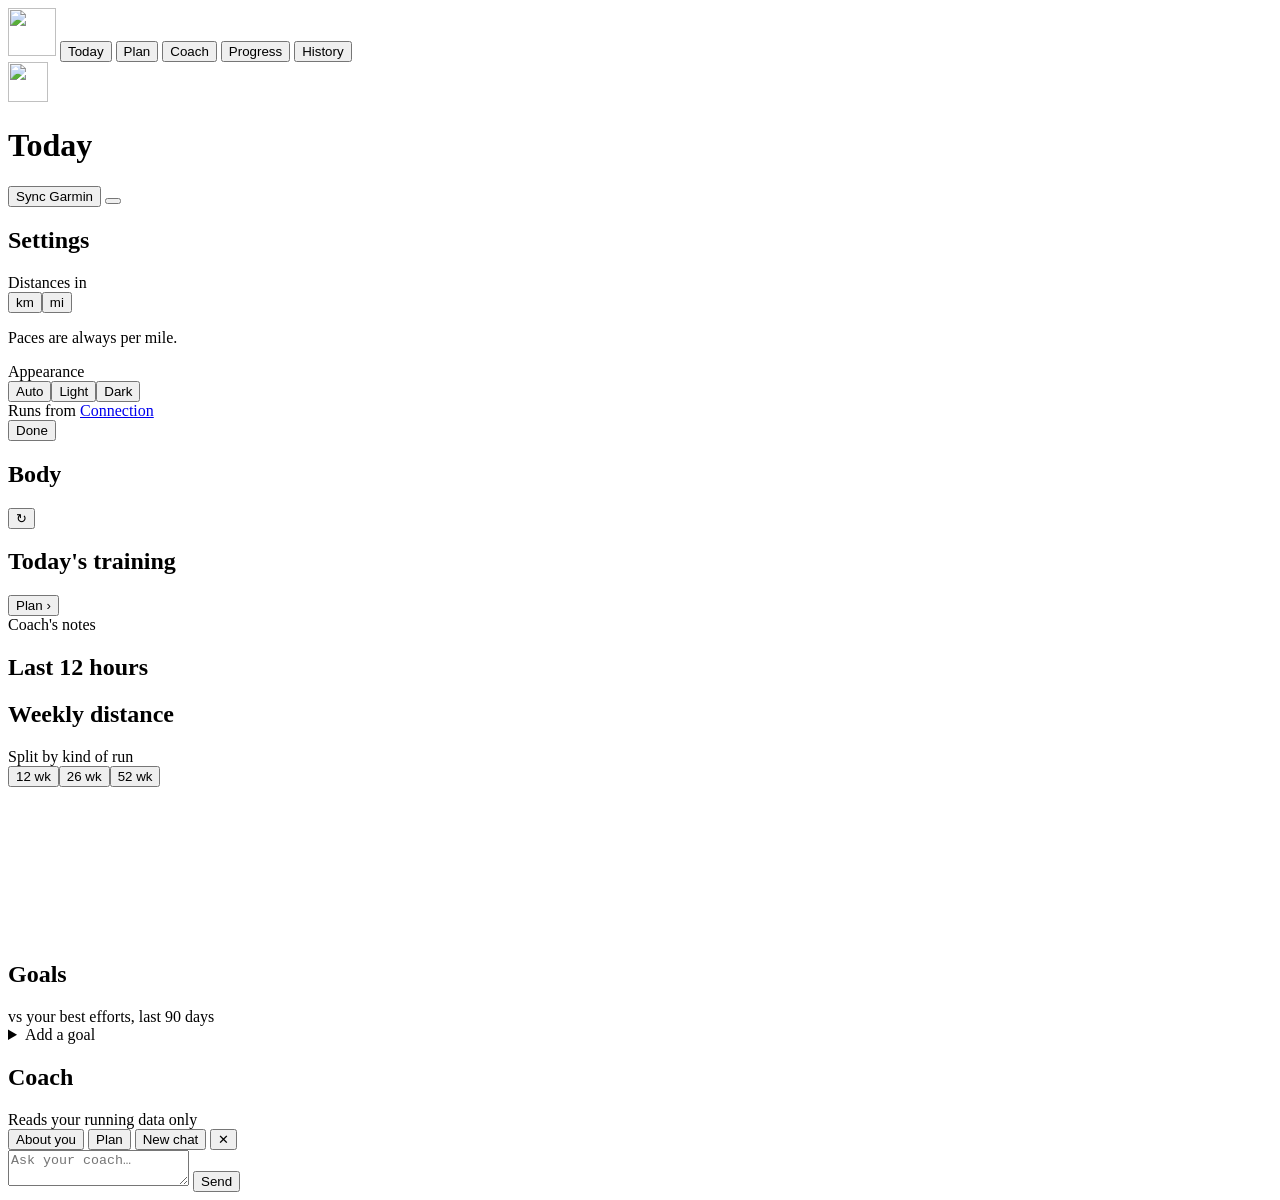
==== runapp/static/index.html @ 344e0c55 "Vendor the chart zoom plugin and hammer.js - chartjs-plugin-zoom 2.2.0 and hammer.js 2.0.8 are serve" ====
<!doctype html>
<html lang="en">
<head>
  <meta charset="utf-8">
  <meta name="viewport" content="width=device-width, initial-scale=1, viewport-fit=cover">
  <title>Running Log</title>
  <meta name="theme-color" content="#121720">
  <script src="/static/theme.js"></script>
  <meta name="apple-mobile-web-app-capable" content="yes">
  <meta name="mobile-web-app-capable" content="yes">
  <meta name="apple-mobile-web-app-status-bar-style" content="black-translucent">
  <meta name="apple-mobile-web-app-title" content="Running Log">
  <link rel="manifest" href="/manifest.webmanifest">
  <link rel="apple-touch-icon" href="/static/icons/apple-touch-icon.png">
  <link rel="icon" type="image/png" href="/static/icons/icon-192.png">
  <link rel="preconnect" href="https://fonts.googleapis.com">
  <link rel="preconnect" href="https://fonts.gstatic.com" crossorigin>
  <link href="https://fonts.googleapis.com/css2?family=Sora:wght@500;600;700&family=Manrope:wght@400;500;600;700&display=swap" rel="stylesheet">
  <link rel="stylesheet" href="/static/style.css">
  <!-- Served from this app (static/vendor), not a CDN: no third party can change the code that sees your data. -->
  <script defer src="/static/vendor/chart-4.4.4.umd.min.js"></script>
  <!-- Pinch, wheel and drag zoom for the chart detail view. Order matters: Chart.js, then Hammer, then the plugin. -->
  <script defer src="/static/vendor/hammer-2.0.8.min.js"></script>
  <script defer src="/static/vendor/chartjs-plugin-zoom-2.2.0.min.js"></script>
  <script defer src="/static/vendor/marked-12.0.2.min.js"></script>
  <script defer src="/static/vendor/purify-3.1.6.min.js"></script>
</head>
<body>
<div class="app">
  <!-- Navigation: a bottom tab bar on phones (designed first), a rail on wide screens.
       Five places: what to do today, the plan, the coach, how training is going, what's been done. -->
  <nav class="rail tabs" role="tablist" aria-label="Sections">
    <img class="brand-mark" src="/static/icons/icon-192.png" alt="" width="48" height="48">
    <button role="tab" data-section="today"><span class="icon" data-icon="gauge"></span><span>Today</span></button>
    <button role="tab" data-section="plan"><span class="icon" data-icon="calendar"></span><span>Plan</span></button>
    <button role="tab" data-section="coach" class="tab-coach"><span class="icon" data-icon="chat"></span><span>Coach</span></button>
    <button role="tab" data-section="progress"><span class="icon" data-icon="trend"></span><span>Progress</span></button>
    <button role="tab" data-section="history"><span class="icon" data-icon="list"></span><span>History</span></button>
  </nav>

  <div class="main">
    <header class="topbar">
      <div class="topbar-title">
        <img class="brand-mark brand-mobile" src="/static/icons/icon-192.png" alt="" width="40" height="40">
        <div>
          <h1 id="view-title">Today</h1>
          <div id="data-range" class="sub"></div>
        </div>
      </div>
      <span id="sync-status"></span>
      <div class="topbar-right">
        <button class="primary" id="sync-btn">Sync Garmin</button>
        <button type="button" class="icon-btn" id="menu-btn" aria-label="Settings" aria-expanded="false" aria-controls="app-menu"><span class="icon" data-icon="sliders"></span></button>
        <!-- Inline on wide screens; on phones a sheet opened by the settings button. -->
        <div class="header-actions" id="app-menu">
          <h2 class="menu-title">Settings</h2>
          <div class="menu-row"><span class="menu-label">Distances in</span>
            <div class="segmented" id="units" role="group" aria-label="Units">
              <button data-unit="km">km</button><button data-unit="mi">mi</button>
            </div>
          </div>
          <p class="menu-note">Paces are always per mile.</p>
          <div class="menu-row"><span class="menu-label">Appearance</span>
            <div class="segmented" id="theme" role="group" aria-label="Appearance">
              <button type="button" data-theme-choice="auto" title="Follow this device">Auto</button><button type="button" data-theme-choice="light">Light</button><button type="button" data-theme-choice="dark">Dark</button>
            </div>
          </div>
          <div class="menu-row menu-source"><span class="menu-label">Runs from <b id="source-name"></b></span>
            <a class="button" href="/setup" id="source-link" title="Sign in again, or switch between Garmin and Strava">Connection</a>
          </div>
          <button type="button" id="install-btn" hidden>Install app</button>
          <button type="button" id="logout-btn" hidden>Log out</button>
          <button type="button" class="primary menu-done" id="menu-done">Done</button>
        </div>
      </div>
    </header>
    <div class="menu-backdrop" id="menu-backdrop" hidden></div>

    <!-- Sections with more than one page get these tabs (Progress: Training / Workouts / Form). -->
    <div class="subnav" id="subnav" role="tablist" aria-label="Pages in this section" hidden></div>

    <div id="offline-banner" class="banner offline-banner" role="status" hidden></div>
    <div id="demo-banner" class="banner" hidden>
      You're viewing made-up demo data. Start the app without <code>--demo</code> to connect your own Garmin or Strava account.
    </div>

    <!-- ===== Today: one screen ===== -->
    <section class="panel view-today" data-panel="overview" role="tabpanel">
      <div class="tiles" id="tiles"></div>

      <article class="card status-card st-body" id="st-body-card">
        <div class="card-title">
          <span class="badge-icon" id="status-badge"><span class="icon" data-icon="zap"></span></span>
          <div class="grow"><h2>Body</h2><div class="sub" id="status-time"></div></div>
          <button type="button" class="ghost icon-btn" id="status-refresh" title="Refresh status (syncs first)" aria-label="Refresh status">↻</button>
        </div>
        <div class="card-scroll" id="st-body"></div>
        <div class="status-metrics" id="status-metrics"></div>
      </article>

      <article class="card status-card st-next" id="st-next-card">
        <div class="card-title">
          <span class="badge-icon"><span class="icon" data-icon="route"></span></span>
          <div class="grow"><h2>Today's training</h2><div class="sub" id="today-date"></div></div>
          <button type="button" class="ghost" id="today-open-plan">Plan ›</button>
        </div>
        <div class="card-scroll">
          <div class="today-plan" id="today-plan"></div>
          <div class="coach-take">
            <div class="coach-take-head"><span class="eyebrow">Coach's notes</span><span class="sub" id="st-next-when"></span></div>
            <div id="st-next"></div>
          </div>
        </div>
      </article>

      <article class="card status-card st-last acc-train">
        <div class="card-title">
          <span class="badge-icon"><span class="icon" data-icon="clock"></span></span>
          <div class="grow"><h2>Last 12 hours</h2></div>
        </div>
        <div class="card-scroll" id="st-last"></div>
      </article>

      <article class="card acc-train today-weekly">
        <div class="card-title">
          <span class="badge-icon"><span class="icon" data-icon="route"></span></span>
          <div class="grow"><h2>Weekly distance</h2><div class="sub">Split by kind of run</div></div>
          <div class="segmented range" role="group" aria-label="Range">
            <button data-weeks="12">12 wk</button><button data-weeks="26">26 wk</button><button data-weeks="52">52 wk</button>
          </div>
        </div>
        <div class="legend" id="weekly-legend"></div>
        <div class="chart-box"><canvas id="weekly-chart" role="img" aria-label="Weekly running distance by kind of run"></canvas></div>
      </article>

      <article class="card acc-goal today-goals">
        <div class="card-title">
          <span class="badge-icon"><span class="icon" data-icon="flag"></span></span>
          <div class="grow"><h2>Goals</h2><div class="sub">vs your best efforts, last 90 days</div></div>
        </div>
        <div class="card-scroll">
          <div class="goals" id="goals"></div>
          <details class="add-goal">
            <summary>Add a goal</summary>
            <form class="goal-form" id="goal-form">
              <label>Type
                <select name="kind">
                  <option value="race">Race time</option>
                  <option value="weekly_distance">Weekly distance</option>
                  <option value="monthly_distance">Monthly distance</option>
                  <option value="easy_hr_share">Easy running share (zones 1–2)</option>
                </select>
              </label>
              <label data-for="race">Race
                <select name="race_distance">
                  <option value="5000">5k</option>
                  <option value="10000">10k</option>
                  <option value="21097.5" selected>Half marathon</option>
                  <option value="42195">Marathon</option>
                </select>
              </label>
              <label data-for="race">Target time (h:mm:ss)<input name="time" placeholder="1:55:00" size="9"></label>
              <label data-for="race">Race day<input name="date" type="date"></label>
              <label data-for="weekly_distance monthly_distance">Distance (<span class="unit-name">km</span>)<input name="distance" type="number" min="1" step="any" size="6"></label>
              <label data-for="easy_hr_share">Target share (%)<input name="share" type="number" min="1" max="100" value="80" size="4"></label>
              <label>Name (optional)<input name="label" size="16"></label>
              <button class="primary" type="submit">Add</button>
            </form>
          </details>
        </div>
      </article>
    </section>

    <!-- ===== Plan: table, with strength and notes beside it ===== -->
    <section class="panel view-plan" data-panel="plan" data-part="schedule" role="tabpanel" hidden>
      <div class="segmented part-tabs" id="plan-parts" role="tablist" aria-label="Plan pages">
        <button type="button" data-part="schedule">Schedule</button><button type="button" data-part="strength">Strength</button><button type="button" data-part="notes">Notes</button>
      </div>
      <article class="card acc-coach plan-main">
        <div class="card-title">
          <span class="badge-icon"><span class="icon" data-icon="calendar"></span></span>
          <div class="grow"><h2>Training plan</h2><div class="sub">Planned sessions next to what you actually did</div></div>
          <div class="plan-actions" id="plan-actions"></div>
        </div>
        <div class="plan-summary" id="plan-summary"></div>
        <div class="week-strip" id="week-strip" aria-label="This week at a glance"></div>
        <div id="plan-proposals"></div>
        <div class="card-scroll" id="plan-table"></div>
        <div class="plan-saved muted" id="plan-saved"></div>
      </article>
      <article class="card acc-strength plan-strength">
        <div class="card-title">
          <span class="badge-icon"><span class="icon" data-icon="dumbbell"></span></span>
          <div class="grow"><h2>Strength</h2><div class="sub">Fitted around your hard runs and races</div></div>
        </div>
        <div class="card-scroll" id="strength-card"></div>
      </article>
      <article class="card acc-coach plan-side">
        <div class="card-title">
          <span class="badge-icon"><span class="icon" data-icon="flag"></span></span>
          <div class="grow"><h2>Races, zones &amp; rules</h2><div class="sub">The coach reads these too</div></div>
        </div>
        <div class="card-scroll plan-notes" id="plan-notes"></div>
      </article>
    </section>

    <!-- ===== Workouts: threshold & interval sessions, rep by rep ===== -->
    <section class="panel view-workouts" data-panel="workouts" role="tabpanel" hidden>
      <article class="card acc-intensity wo-trend">
        <div class="card-title">
          <span class="badge-icon"><span class="icon" data-icon="trend"></span></span>
          <div class="grow"><h2>Pace at 160 bpm</h2><div class="sub">Estimated from each session's reps. Lower = fitter. Short and long reps trend separately.</div></div>
          <div data-heat-slot></div>
        </div>
        <div class="legend" id="wo-legend"></div>
        <div class="chart-box"><canvas id="wo-trend-chart" role="img" aria-label="Estimated pace at 160 bpm per session"></canvas></div>
      </article>
      <article class="card acc-intensity wo-list">
        <div class="card-title">
          <span class="badge-icon"><span class="icon" data-icon="list"></span></span>
          <div class="grow"><h2>Quality sessions</h2><div class="sub">Threshold and interval runs, last 12 months</div></div>
        </div>
        <div class="card-scroll" id="wo-sessions"></div>
      </article>
      <article class="card acc-intensity wo-detail">
        <button type="button" class="back-btn" id="wo-back">‹ All sessions</button>
        <div class="card-title">
          <span class="badge-icon"><span class="icon" data-icon="zap"></span></span>
          <div class="grow"><h2 id="wo-title">Session</h2><div class="sub" id="wo-sub"></div></div>
        </div>
        <div class="wo-metrics" id="wo-metrics"></div>
        <div class="legend" id="wo-rep-legend"></div>
        <div class="chart-box wo-rep-chart"><canvas id="wo-rep-chart" role="img" aria-label="Average heart rate of each rep"></canvas></div>
        <div class="card-scroll wo-reps" id="wo-reps"></div>
      </article>
    </section>

    <!-- ===== Form: running dynamics at matched paces ===== -->
    <section class="panel view-form" data-panel="form" role="tabpanel" hidden>
      <article class="card acc-body fm-bands">
        <div class="card-title">
          <span class="badge-icon"><span class="icon" data-icon="shoe"></span></span>
          <div class="grow"><h2>Form at matched paces</h2><div class="sub" id="fm-metric-sub"></div></div>
          <div class="segmented" id="fm-metric" role="group" aria-label="Metric">
            <button type="button" data-metric="cadence">Cadence</button><button type="button" data-metric="gct">Ground contact</button><button type="button" data-metric="vr">Vertical ratio</button><button type="button" data-metric="stride">Stride</button>
          </div>
        </div>
        <div class="legend" id="fm-band-legend"></div>
        <div class="chart-box"><canvas id="fm-band-chart" role="img" aria-label="Form metric by month in each pace band"></canvas></div>
      </article>
      <article class="card acc-body fm-curve">
        <div class="card-title">
          <span class="badge-icon"><span class="icon" data-icon="trend"></span></span>
          <div class="grow"><h2 id="fm-curve-title">Cadence vs pace</h2><div class="sub">Your own curve: the last 90 days against the year before</div></div>
        </div>
        <div class="legend" id="fm-curve-legend"></div>
        <div class="chart-box"><canvas id="fm-curve-chart" role="img" aria-label="Form metric against pace"></canvas></div>
      </article>
      <article class="card acc-body fm-fatigue">
        <div class="card-title">
          <span class="badge-icon"><span class="icon" data-icon="zap"></span></span>
          <div class="grow"><h2>Form under fatigue</h2><div class="sub">Start vs end of each run, each measured against your norm for that pace</div></div>
        </div>
        <div class="card-scroll sticky-head" id="fm-fatigue"></div>
      </article>
      <article class="card acc-body fm-balance">
        <div class="card-title">
          <span class="badge-icon"><span class="icon" data-icon="gauge"></span></span>
          <div class="grow"><h2>Left / right balance</h2><div class="sub">Share of ground contact on your left foot while running. 50% is even.</div></div>
        </div>
        <div class="legend" id="fm-balance-legend"></div>
        <div class="chart-box"><canvas id="fm-balance-chart" role="img" aria-label="Left/right ground contact balance per run"></canvas></div>
        <div class="fm-alerts" id="fm-alerts"></div>
      </article>
    </section>

    <!-- ===== Training: charts filling the screen ===== -->
    <section class="panel view-training" data-panel="training" role="tabpanel" hidden>
      <article class="card acc-intensity tr-zones">
        <div class="card-title">
          <span class="badge-icon"><span class="icon" data-icon="heart"></span></span>
          <div class="grow"><h2>Time in heart-rate zones</h2><div class="sub">Hours per week, Norwegian zones. Zones 1–2 are easy.</div></div>
          <form class="zone-settings" id="zone-form">
            <label>Max HR <input type="number" name="max_hr" min="140" max="230" step="1" aria-label="Max heart rate"></label>
            <button type="submit" class="ghost">Update</button>
          </form>
          <div class="segmented range" role="group" aria-label="Range">
            <button data-weeks="12">12 wk</button><button data-weeks="26">26 wk</button><button data-weeks="52">52 wk</button>
          </div>
        </div>
        <div class="legend" id="zone-legend"></div>
        <div class="muted zone-msg" id="zone-msg"></div>
        <div class="chart-box"><canvas id="zone-chart" role="img" aria-label="Weekly hours in each heart-rate zone"></canvas></div>
      </article>
      <article class="card acc-body tr-ef">
        <div class="card-title">
          <span class="badge-icon"><span class="icon" data-icon="trend"></span></span>
          <div class="grow"><h2>Aerobic efficiency</h2><div class="sub">Meters per minute per heartbeat. Rising = fitter. Heat-adjusted removes the cost of temperature + dew point.</div></div>
          <div data-heat-slot></div>
        </div>
        <div class="legend" id="ef-legend"></div>
        <div class="chart-box"><canvas id="ef-chart" role="img" aria-label="Aerobic efficiency over time"></canvas></div>
      </article>
      <article class="card acc-train tr-monthly">
        <div class="card-title">
          <span class="badge-icon"><span class="icon" data-icon="calendar"></span></span>
          <div class="grow"><h2>Monthly distance</h2><div class="sub">Last 12 months</div></div>
        </div>
        <div class="chart-box"><canvas id="monthly-chart" role="img" aria-label="Monthly running distance"></canvas></div>
      </article>
    </section>

    <!-- ===== Records: race log, PRs, predictions ===== -->
    <section class="panel view-records" data-panel="records" role="tabpanel" hidden>
      <article class="card acc-goal rc-races">
        <div class="card-title">
          <span class="badge-icon"><span class="icon" data-icon="flag"></span></span>
          <div class="grow"><h2>Races</h2><div class="sub">Official times win over watch times. Easy races don't count toward PRs or predictions.</div></div>
          <button type="button" class="ghost" id="race-add">+ Add race</button>
        </div>
        <div class="card-scroll" id="races"></div>
      </article>
      <article class="card acc-record rc-prs">
        <div class="card-title">
          <span class="badge-icon"><span class="icon" data-icon="award"></span></span>
          <div class="grow"><h2>Best efforts</h2><div class="sub">Fastest segment of any outdoor run, from the GPS stream (treadmill distance is an estimate, so indoor runs don't count)</div></div>
        </div>
        <div class="card-scroll"><table id="records"></table></div>
      </article>
      <article class="card acc-goal rc-preds">
        <div class="card-title">
          <span class="badge-icon"><span class="icon" data-icon="clock"></span></span>
          <div class="grow"><h2>Race predictions</h2><div class="sub" id="pred-sub"></div></div>
        </div>
        <div class="card-scroll"><table id="predictions"></table></div>
      </article>
    </section>

    <!-- Add / edit a race -->
    <dialog class="sheet" id="race-dialog">
      <form method="dialog" id="race-form" class="sheet-form">
        <h2 id="race-form-title">Add race</h2>
        <div class="form-grid">
          <label>Date<input type="date" name="date" required></label>
          <label class="wide">Race<input name="name" required maxlength="200" placeholder="Gaza 5k"></label>
          <label>Distance
            <select name="distance">
              <option value="5000">5k</option><option value="10000">10k</option><option value="16093.44">10 miles</option>
              <option value="21097.5">Half marathon</option><option value="42195">Marathon</option><option value="other">Other…</option>
            </select>
          </label>
          <label data-other-distance hidden>Distance (km)<input name="distance_km" type="number" step="any" min="0.1"></label>
          <label>Course<input name="course" maxlength="200" placeholder="Prospect Park"></label>
          <label>How hard
            <select name="effort"><option value="all_out">All out</option><option value="controlled">Controlled</option><option value="easy">Easy (doesn't count)</option></select>
          </label>
          <label>Official time<input name="official" placeholder="22:47.88" inputmode="decimal"></label>
          <label>Target time<input name="target" placeholder="21:30" inputmode="decimal"></label>
          <label class="wide">Notes<input name="notes" maxlength="2000"></label>
        </div>
        <p class="sub" id="race-form-hint">Leave the official time empty to use your watch time. Races are matched to the Garmin activity on the same day.</p>
        <div class="sheet-actions">
          <button type="button" class="ghost danger" id="race-delete" hidden>Delete</button>
          <span class="grow"></span>
          <button type="button" class="ghost" id="race-cancel">Cancel</button>
          <button type="submit" class="primary">Save</button>
        </div>
      </form>
    </dialog>

    <!-- Mile-split pacing card -->
    <dialog class="sheet pacing" id="pace-dialog">
      <div class="sheet-form">
        <div class="pace-head">
          <div><h2 id="pace-title">Pacing card</h2><div class="sub" id="pace-sub"></div></div>
          <label class="pace-target">Target<input id="pace-target" placeholder="22:30" inputmode="decimal"></label>
        </div>
        <div id="pace-body"></div>
        <div class="sheet-actions no-print">
          <span class="grow"></span>
          <button type="button" class="ghost" id="pace-close">Close</button>
          <button type="button" class="primary" id="pace-print">Print</button>
        </div>
      </div>
    </dialog>

    <!-- ===== Activities ===== -->
    <section class="panel view-activities" data-panel="activities" role="tabpanel" hidden>
      <article class="card acc-train">
        <div class="card-title">
          <span class="badge-icon"><span class="icon" data-icon="list"></span></span>
          <div class="grow"><h2>Recent activities</h2><div class="sub">Every activity is saved; runs are sorted by what they did to you</div></div>
          <div class="legend" id="kind-legend"></div>
        </div>
        <div class="card-scroll sticky-head"><table id="activities"></table></div>
      </article>
    </section>
  </div>

  <!-- Coach: always visible on wide screens, a full-screen sheet on phones -->
  <aside class="coach" id="coach" aria-label="Coach">
    <div class="coach-resizer" id="coach-resizer" role="separator" aria-orientation="vertical" aria-controls="coach"
         aria-label="Resize coach panel (drag, arrow keys, double-click to reset)" tabindex="0"></div>
    <div class="coach-head">
      <div class="title-row">
        <span class="badge-icon"><span class="icon" data-icon="chat"></span></span>
        <div>
          <h2>Coach</h2>
          <div class="sub">Reads your running data only</div>
        </div>
      </div>
      <div class="coach-head-actions">
        <button type="button" id="notes-toggle" aria-expanded="false" aria-controls="coach-notes">About you</button>
        <button type="button" id="plan-toggle" title="Open the Plan view">Plan</button>
        <button type="button" id="coach-reset" title="Start a new conversation">New chat</button>
        <button type="button" id="coach-close" class="coach-close" aria-label="Close coach">✕</button>
      </div>
    </div>

    <div class="coach-notes" id="coach-notes" hidden>
      <p class="sub">Background the coach reads before every answer: what you're training for, your method, PRs, injuries, illness, life stuff. Keep it current.</p>
      <textarea id="notes-text" rows="8" aria-label="Notes for the coach" placeholder="e.g. Training for a 5k PR (current 21:43) using threshold intervals. Coming back from a cold…"></textarea>
      <div class="notes-actions"><button class="primary" type="button" id="notes-save">Save notes</button><span id="notes-saved" class="muted"></span></div>
    </div>

    <div class="coach-body" id="coach-log" aria-live="polite"></div>
    <div class="coach-empty" id="coach-empty" hidden>
      <p>Ask anything about your training. The coach looks at your runs, heart rate, body data, goals, plan and the notes in <b>About you</b>.</p>
      <div id="coach-suggestions" class="suggestions">
        <button type="button">How did my last week of training go?</button>
        <button type="button">Am I on track for my goal?</button>
        <button type="button">Am I running my easy runs too hard?</button>
        <button type="button">What should I adjust in my plan?</button>
      </div>
    </div>

    <form id="coach-form" class="coach-form">
      <textarea name="message" rows="2" placeholder="Ask your coach…" aria-label="Message to coach" required></textarea>
      <button class="primary" type="submit">Send</button>
    </form>
  </aside>
</div>

<script defer src="/static/app.js"></script>
</body>
</html>
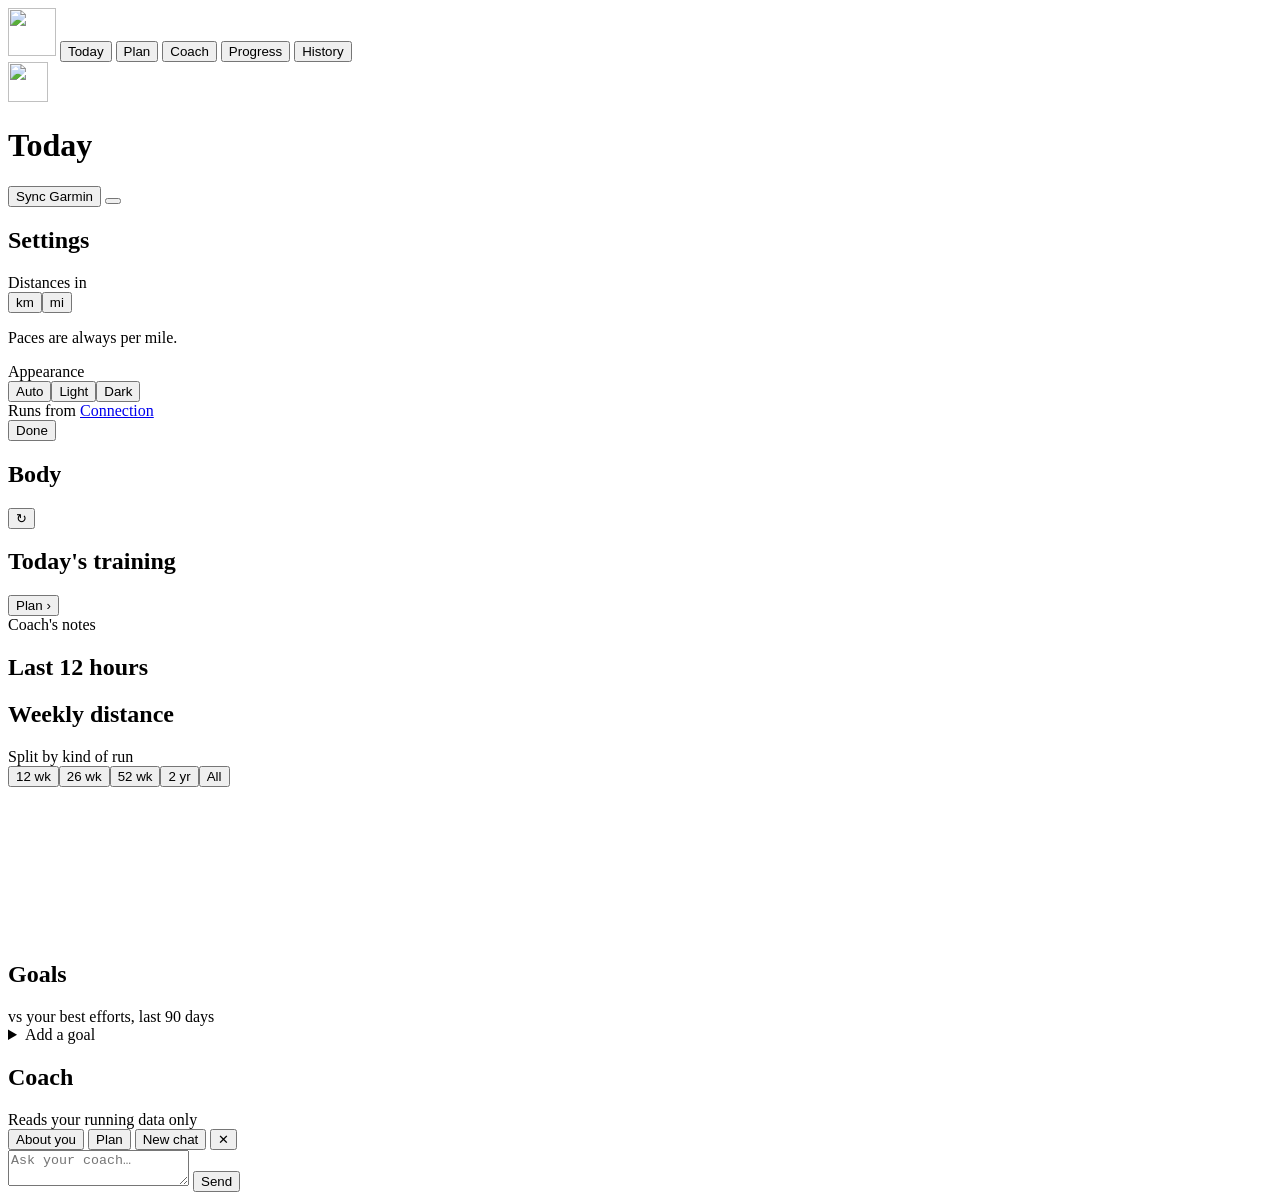
==== commit 36898e83: "2-year and All chart ranges, with monthly bars for long spans - The range buttons gain 2 yr and All " ====
--- a/runapp/static/index.html
+++ b/runapp/static/index.html
@@ -124,9 +124,9 @@
       <article class="card acc-train today-weekly">
         <div class="card-title">
           <span class="badge-icon"><span class="icon" data-icon="route"></span></span>
-          <div class="grow"><h2>Weekly distance</h2><div class="sub">Split by kind of run</div></div>
+          <div class="grow"><h2>Weekly distance</h2><div class="sub" id="weekly-sub">Split by kind of run</div></div>
           <div class="segmented range" role="group" aria-label="Range">
-            <button data-weeks="12">12 wk</button><button data-weeks="26">26 wk</button><button data-weeks="52">52 wk</button>
+            <button data-weeks="12">12 wk</button><button data-weeks="26">26 wk</button><button data-weeks="52">52 wk</button><button data-weeks="104">2 yr</button><button data-weeks="all">All</button>
           </div>
         </div>
         <div class="legend" id="weekly-legend"></div>
@@ -279,13 +279,13 @@
       <article class="card acc-intensity tr-zones">
         <div class="card-title">
           <span class="badge-icon"><span class="icon" data-icon="heart"></span></span>
-          <div class="grow"><h2>Time in heart-rate zones</h2><div class="sub">Hours per week, Norwegian zones. Zones 1–2 are easy.</div></div>
+          <div class="grow"><h2>Time in heart-rate zones</h2><div class="sub" id="zone-sub">Hours per week, Norwegian zones. Zones 1–2 are easy.</div></div>
           <form class="zone-settings" id="zone-form">
             <label>Max HR <input type="number" name="max_hr" min="140" max="230" step="1" aria-label="Max heart rate"></label>
             <button type="submit" class="ghost">Update</button>
           </form>
           <div class="segmented range" role="group" aria-label="Range">
-            <button data-weeks="12">12 wk</button><button data-weeks="26">26 wk</button><button data-weeks="52">52 wk</button>
+            <button data-weeks="12">12 wk</button><button data-weeks="26">26 wk</button><button data-weeks="52">52 wk</button><button data-weeks="104">2 yr</button><button data-weeks="all">All</button>
           </div>
         </div>
         <div class="legend" id="zone-legend"></div>
@@ -304,7 +304,7 @@
       <article class="card acc-train tr-monthly">
         <div class="card-title">
           <span class="badge-icon"><span class="icon" data-icon="calendar"></span></span>
-          <div class="grow"><h2>Monthly distance</h2><div class="sub">Last 12 months</div></div>
+          <div class="grow"><h2>Monthly distance</h2><div class="sub" id="monthly-sub">Last 12 months</div></div>
         </div>
         <div class="chart-box"><canvas id="monthly-chart" role="img" aria-label="Monthly running distance"></canvas></div>
       </article>
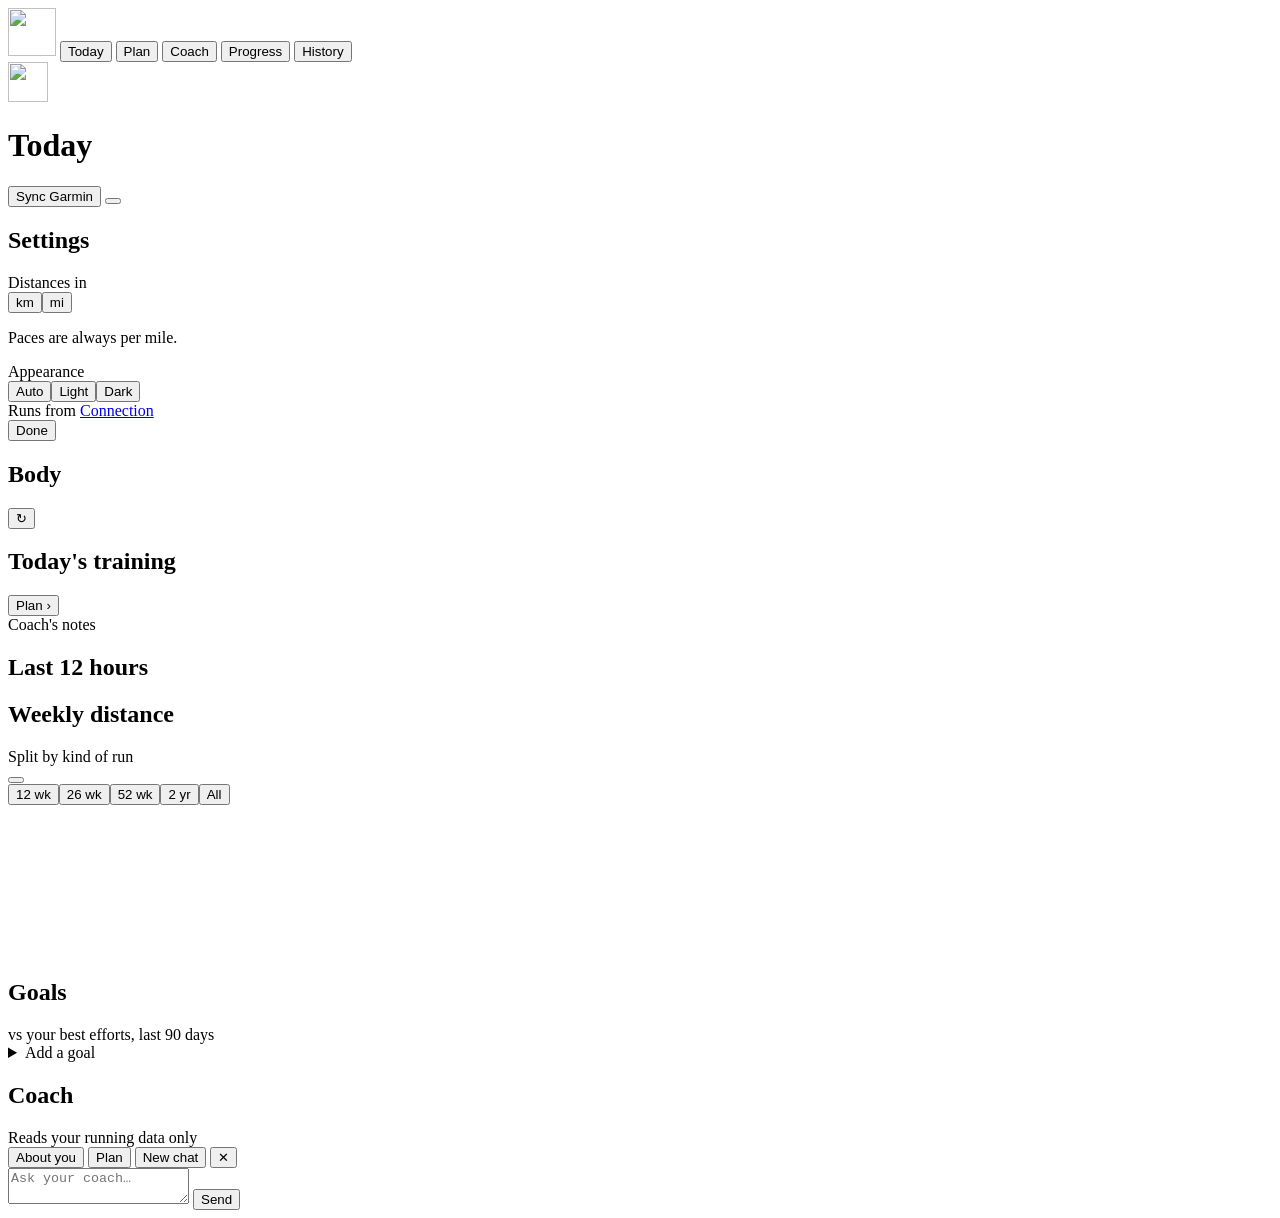
==== commit 1615a7e8: "Full-screen chart detail view with zoom and pan - Weekly distance, zones, efficiency and monthly dis" ====
--- a/runapp/static/index.html
+++ b/runapp/static/index.html
@@ -125,6 +125,7 @@
         <div class="card-title">
           <span class="badge-icon"><span class="icon" data-icon="route"></span></span>
           <div class="grow"><h2>Weekly distance</h2><div class="sub" id="weekly-sub">Split by kind of run</div></div>
+          <button type="button" class="ghost icon-btn chart-expand" data-detail="weekly" aria-label="Weekly distance, full screen" title="Full screen"><span data-icon="expand"></span></button>
           <div class="segmented range" role="group" aria-label="Range">
             <button data-weeks="12">12 wk</button><button data-weeks="26">26 wk</button><button data-weeks="52">52 wk</button><button data-weeks="104">2 yr</button><button data-weeks="all">All</button>
           </div>
@@ -280,6 +281,7 @@
         <div class="card-title">
           <span class="badge-icon"><span class="icon" data-icon="heart"></span></span>
           <div class="grow"><h2>Time in heart-rate zones</h2><div class="sub" id="zone-sub">Hours per week, Norwegian zones. Zones 1–2 are easy.</div></div>
+          <button type="button" class="ghost icon-btn chart-expand" data-detail="zones" aria-label="Time in heart-rate zones, full screen" title="Full screen"><span data-icon="expand"></span></button>
           <form class="zone-settings" id="zone-form">
             <label>Max HR <input type="number" name="max_hr" min="140" max="230" step="1" aria-label="Max heart rate"></label>
             <button type="submit" class="ghost">Update</button>
@@ -296,6 +298,7 @@
         <div class="card-title">
           <span class="badge-icon"><span class="icon" data-icon="trend"></span></span>
           <div class="grow"><h2>Aerobic efficiency</h2><div class="sub">Meters per minute per heartbeat. Rising = fitter. Heat-adjusted removes the cost of temperature + dew point.</div></div>
+          <button type="button" class="ghost icon-btn chart-expand" data-detail="efficiency" aria-label="Aerobic efficiency, full screen" title="Full screen"><span data-icon="expand"></span></button>
           <div data-heat-slot></div>
         </div>
         <div class="legend" id="ef-legend"></div>
@@ -305,6 +308,7 @@
         <div class="card-title">
           <span class="badge-icon"><span class="icon" data-icon="calendar"></span></span>
           <div class="grow"><h2>Monthly distance</h2><div class="sub" id="monthly-sub">Last 12 months</div></div>
+          <button type="button" class="ghost icon-btn chart-expand" data-detail="monthly" aria-label="Monthly distance, full screen" title="Full screen"><span data-icon="expand"></span></button>
         </div>
         <div class="chart-box"><canvas id="monthly-chart" role="img" aria-label="Monthly running distance"></canvas></div>
       </article>
@@ -441,6 +445,25 @@
   </aside>
 </div>
 
+<!-- A range chart full screen: zoom and pan along time (chartjs-plugin-zoom). Opened by the cards' expand buttons. -->
+<dialog id="chart-detail" class="chart-detail" aria-labelledby="detail-title">
+  <div class="detail-head">
+    <h2 id="detail-title"></h2>
+    <button type="button" class="icon-btn detail-close" id="detail-close" aria-label="Close">×</button>
+  </div>
+  <div class="detail-tools">
+    <div class="segmented range" role="group" aria-label="Range">
+      <button data-weeks="12">12 wk</button><button data-weeks="26">26 wk</button><button data-weeks="52">52 wk</button><button data-weeks="104">2 yr</button><button data-weeks="all">All</button>
+    </div>
+    <div class="detail-heat"><div data-heat-slot></div></div>
+    <div class="segmented detail-zoom" role="group" aria-label="Zoom">
+      <button type="button" data-zoom="out" aria-label="Zoom out">−</button><button type="button" data-zoom="in" aria-label="Zoom in">+</button><button type="button" data-zoom="reset">Reset</button>
+    </div>
+  </div>
+  <div class="legend" id="detail-legend"></div>
+  <div class="detail-chart"><canvas id="detail-chart" role="img"></canvas></div>
+  <p class="muted detail-caption" aria-live="polite"><span id="detail-level"></span> · Pinch or scroll to zoom, drag to move</p>
+</dialog>
 <script defer src="/static/app.js"></script>
 </body>
 </html>
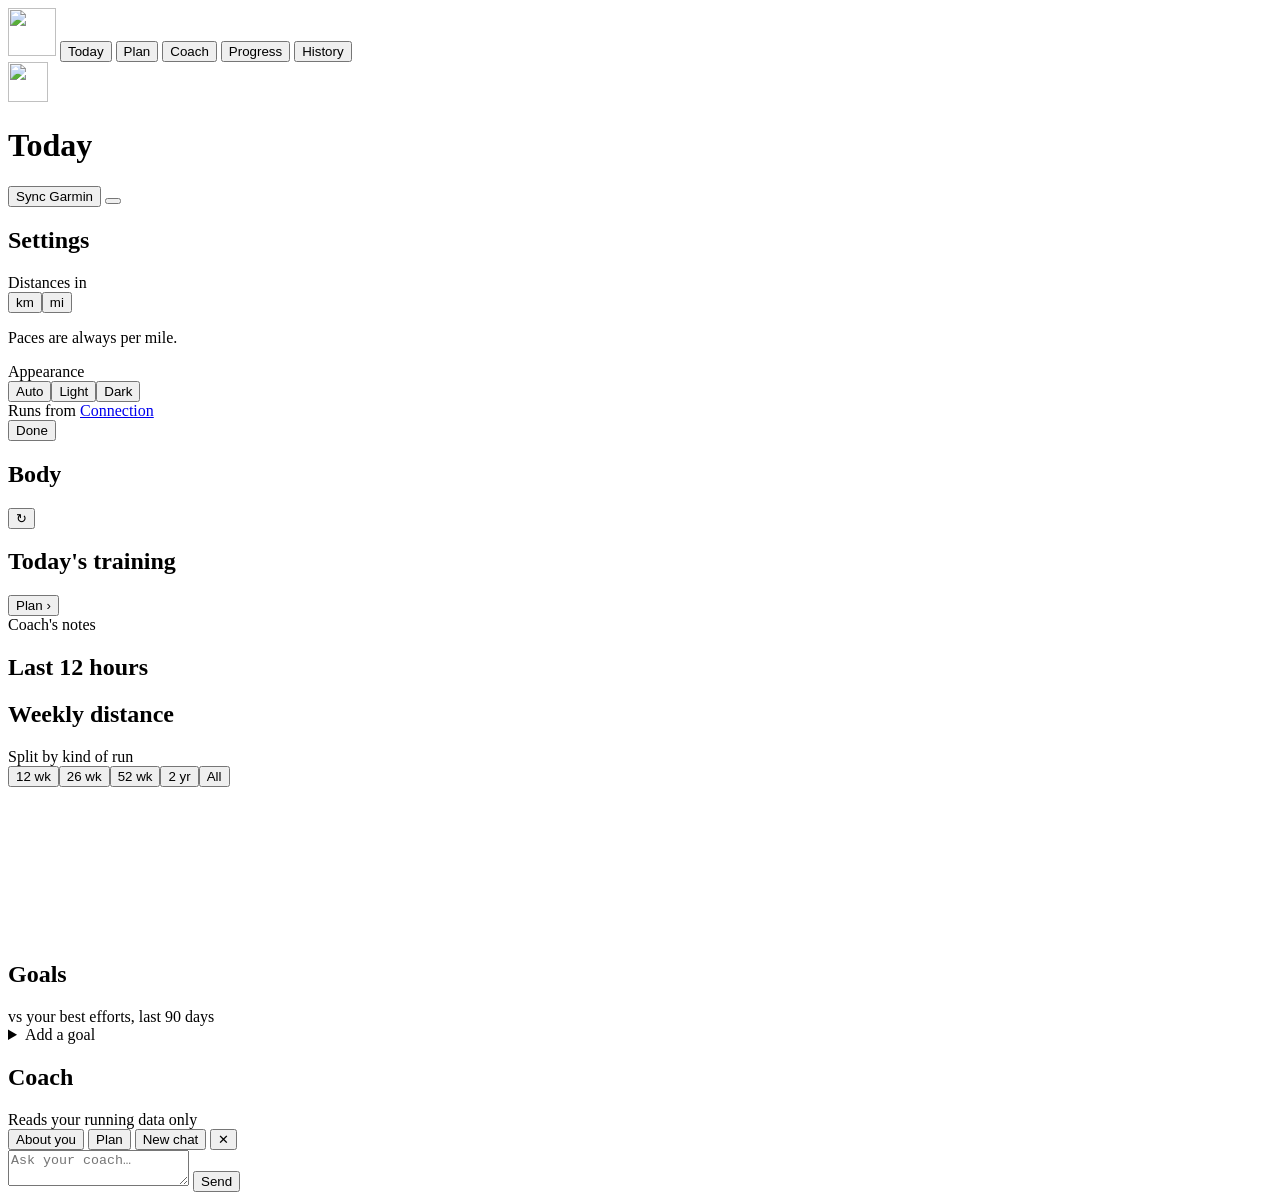
==== commit 420698a8: "Merge 43c08f429b0f8b7fc38cd45355553acab9b6d987 into 8cc430258fdb7993b5f242d2bab6abbf8caca685" ====
--- a/runapp/static/index.html
+++ b/runapp/static/index.html
@@ -125,7 +125,6 @@
         <div class="card-title">
           <span class="badge-icon"><span class="icon" data-icon="route"></span></span>
           <div class="grow"><h2>Weekly distance</h2><div class="sub" id="weekly-sub">Split by kind of run</div></div>
-          <button type="button" class="ghost icon-btn chart-expand" data-detail="weekly" aria-label="Weekly distance, full screen" title="Full screen"><span data-icon="expand"></span></button>
           <div class="segmented range" role="group" aria-label="Range">
             <button data-weeks="12">12 wk</button><button data-weeks="26">26 wk</button><button data-weeks="52">52 wk</button><button data-weeks="104">2 yr</button><button data-weeks="all">All</button>
           </div>
@@ -281,7 +280,6 @@
         <div class="card-title">
           <span class="badge-icon"><span class="icon" data-icon="heart"></span></span>
           <div class="grow"><h2>Time in heart-rate zones</h2><div class="sub" id="zone-sub">Hours per week, Norwegian zones. Zones 1–2 are easy.</div></div>
-          <button type="button" class="ghost icon-btn chart-expand" data-detail="zones" aria-label="Time in heart-rate zones, full screen" title="Full screen"><span data-icon="expand"></span></button>
           <form class="zone-settings" id="zone-form">
             <label>Max HR <input type="number" name="max_hr" min="140" max="230" step="1" aria-label="Max heart rate"></label>
             <button type="submit" class="ghost">Update</button>
@@ -298,7 +296,6 @@
         <div class="card-title">
           <span class="badge-icon"><span class="icon" data-icon="trend"></span></span>
           <div class="grow"><h2>Aerobic efficiency</h2><div class="sub">Meters per minute per heartbeat. Rising = fitter. Heat-adjusted removes the cost of temperature + dew point.</div></div>
-          <button type="button" class="ghost icon-btn chart-expand" data-detail="efficiency" aria-label="Aerobic efficiency, full screen" title="Full screen"><span data-icon="expand"></span></button>
           <div data-heat-slot></div>
         </div>
         <div class="legend" id="ef-legend"></div>
@@ -308,7 +305,6 @@
         <div class="card-title">
           <span class="badge-icon"><span class="icon" data-icon="calendar"></span></span>
           <div class="grow"><h2>Monthly distance</h2><div class="sub" id="monthly-sub">Last 12 months</div></div>
-          <button type="button" class="ghost icon-btn chart-expand" data-detail="monthly" aria-label="Monthly distance, full screen" title="Full screen"><span data-icon="expand"></span></button>
         </div>
         <div class="chart-box"><canvas id="monthly-chart" role="img" aria-label="Monthly running distance"></canvas></div>
       </article>
@@ -445,25 +441,6 @@
   </aside>
 </div>
 
-<!-- A range chart full screen: zoom and pan along time (chartjs-plugin-zoom). Opened by the cards' expand buttons. -->
-<dialog id="chart-detail" class="chart-detail" aria-labelledby="detail-title">
-  <div class="detail-head">
-    <h2 id="detail-title"></h2>
-    <button type="button" class="icon-btn detail-close" id="detail-close" aria-label="Close">×</button>
-  </div>
-  <div class="detail-tools">
-    <div class="segmented range" role="group" aria-label="Range">
-      <button data-weeks="12">12 wk</button><button data-weeks="26">26 wk</button><button data-weeks="52">52 wk</button><button data-weeks="104">2 yr</button><button data-weeks="all">All</button>
-    </div>
-    <div class="detail-heat"><div data-heat-slot></div></div>
-    <div class="segmented detail-zoom" role="group" aria-label="Zoom">
-      <button type="button" data-zoom="out" aria-label="Zoom out">−</button><button type="button" data-zoom="in" aria-label="Zoom in">+</button><button type="button" data-zoom="reset">Reset</button>
-    </div>
-  </div>
-  <div class="legend" id="detail-legend"></div>
-  <div class="detail-chart"><canvas id="detail-chart" role="img"></canvas></div>
-  <p class="muted detail-caption" aria-live="polite"><span id="detail-level"></span> · Pinch or scroll to zoom, drag to move</p>
-</dialog>
 <script defer src="/static/app.js"></script>
 </body>
 </html>
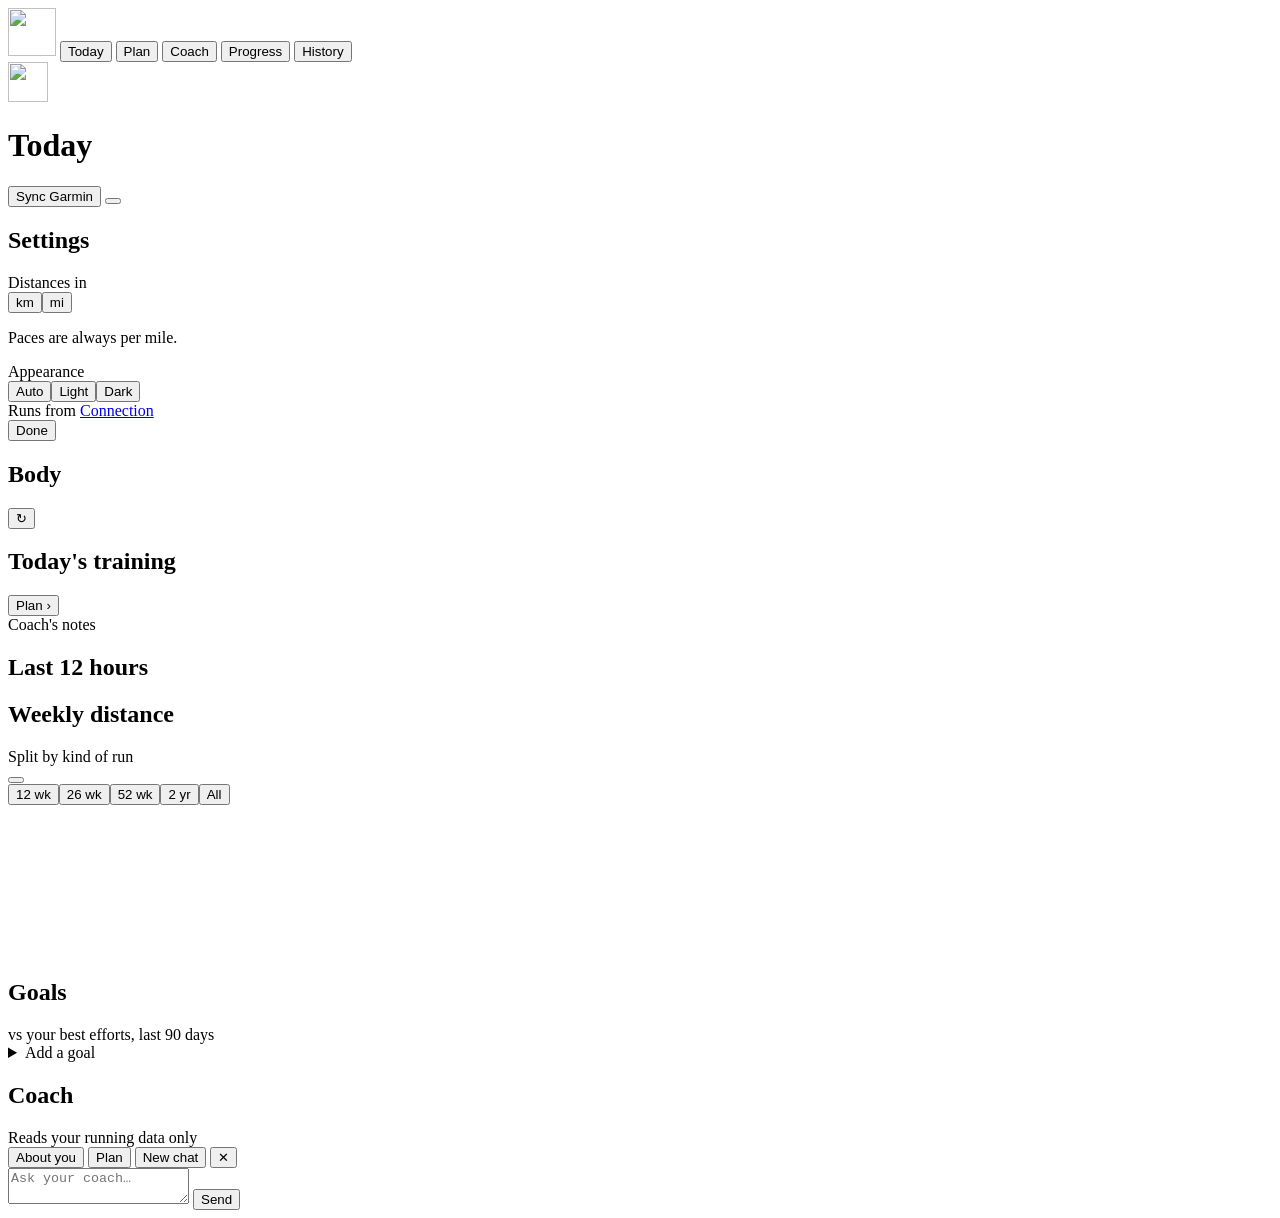
==== commit e34d4a8d: "Merge 32a1cd97a9da94a2eef5ad0e99fe88d3dcef6aea into 420698a8b110e04469daf44dfa0e4a008f347ea9" ====
--- a/runapp/static/index.html
+++ b/runapp/static/index.html
@@ -125,6 +125,7 @@
         <div class="card-title">
           <span class="badge-icon"><span class="icon" data-icon="route"></span></span>
           <div class="grow"><h2>Weekly distance</h2><div class="sub" id="weekly-sub">Split by kind of run</div></div>
+          <button type="button" class="ghost icon-btn chart-expand" data-detail="weekly" aria-label="Weekly distance, full screen" title="Full screen"><span data-icon="expand"></span></button>
           <div class="segmented range" role="group" aria-label="Range">
             <button data-weeks="12">12 wk</button><button data-weeks="26">26 wk</button><button data-weeks="52">52 wk</button><button data-weeks="104">2 yr</button><button data-weeks="all">All</button>
           </div>
@@ -280,6 +281,7 @@
         <div class="card-title">
           <span class="badge-icon"><span class="icon" data-icon="heart"></span></span>
           <div class="grow"><h2>Time in heart-rate zones</h2><div class="sub" id="zone-sub">Hours per week, Norwegian zones. Zones 1–2 are easy.</div></div>
+          <button type="button" class="ghost icon-btn chart-expand" data-detail="zones" aria-label="Time in heart-rate zones, full screen" title="Full screen"><span data-icon="expand"></span></button>
           <form class="zone-settings" id="zone-form">
             <label>Max HR <input type="number" name="max_hr" min="140" max="230" step="1" aria-label="Max heart rate"></label>
             <button type="submit" class="ghost">Update</button>
@@ -296,6 +298,7 @@
         <div class="card-title">
           <span class="badge-icon"><span class="icon" data-icon="trend"></span></span>
           <div class="grow"><h2>Aerobic efficiency</h2><div class="sub">Meters per minute per heartbeat. Rising = fitter. Heat-adjusted removes the cost of temperature + dew point.</div></div>
+          <button type="button" class="ghost icon-btn chart-expand" data-detail="efficiency" aria-label="Aerobic efficiency, full screen" title="Full screen"><span data-icon="expand"></span></button>
           <div data-heat-slot></div>
         </div>
         <div class="legend" id="ef-legend"></div>
@@ -305,6 +308,7 @@
         <div class="card-title">
           <span class="badge-icon"><span class="icon" data-icon="calendar"></span></span>
           <div class="grow"><h2>Monthly distance</h2><div class="sub" id="monthly-sub">Last 12 months</div></div>
+          <button type="button" class="ghost icon-btn chart-expand" data-detail="monthly" aria-label="Monthly distance, full screen" title="Full screen"><span data-icon="expand"></span></button>
         </div>
         <div class="chart-box"><canvas id="monthly-chart" role="img" aria-label="Monthly running distance"></canvas></div>
       </article>
@@ -441,6 +445,25 @@
   </aside>
 </div>
 
+<!-- A range chart full screen: zoom and pan along time (chartjs-plugin-zoom). Opened by the cards' expand buttons. -->
+<dialog id="chart-detail" class="chart-detail" aria-labelledby="detail-title">
+  <div class="detail-head">
+    <h2 id="detail-title"></h2>
+    <button type="button" class="icon-btn detail-close" id="detail-close" aria-label="Close">×</button>
+  </div>
+  <div class="detail-tools">
+    <div class="segmented range" role="group" aria-label="Range">
+      <button data-weeks="12">12 wk</button><button data-weeks="26">26 wk</button><button data-weeks="52">52 wk</button><button data-weeks="104">2 yr</button><button data-weeks="all">All</button>
+    </div>
+    <div class="detail-heat"><div data-heat-slot></div></div>
+    <div class="segmented detail-zoom" role="group" aria-label="Zoom">
+      <button type="button" data-zoom="out" aria-label="Zoom out">−</button><button type="button" data-zoom="in" aria-label="Zoom in">+</button><button type="button" data-zoom="reset">Reset</button>
+    </div>
+  </div>
+  <div class="legend" id="detail-legend"></div>
+  <div class="detail-chart"><canvas id="detail-chart" role="img"></canvas></div>
+  <p class="muted detail-caption" aria-live="polite"><span id="detail-level"></span> · Pinch or scroll to zoom, drag to move</p>
+</dialog>
 <script defer src="/static/app.js"></script>
 </body>
 </html>
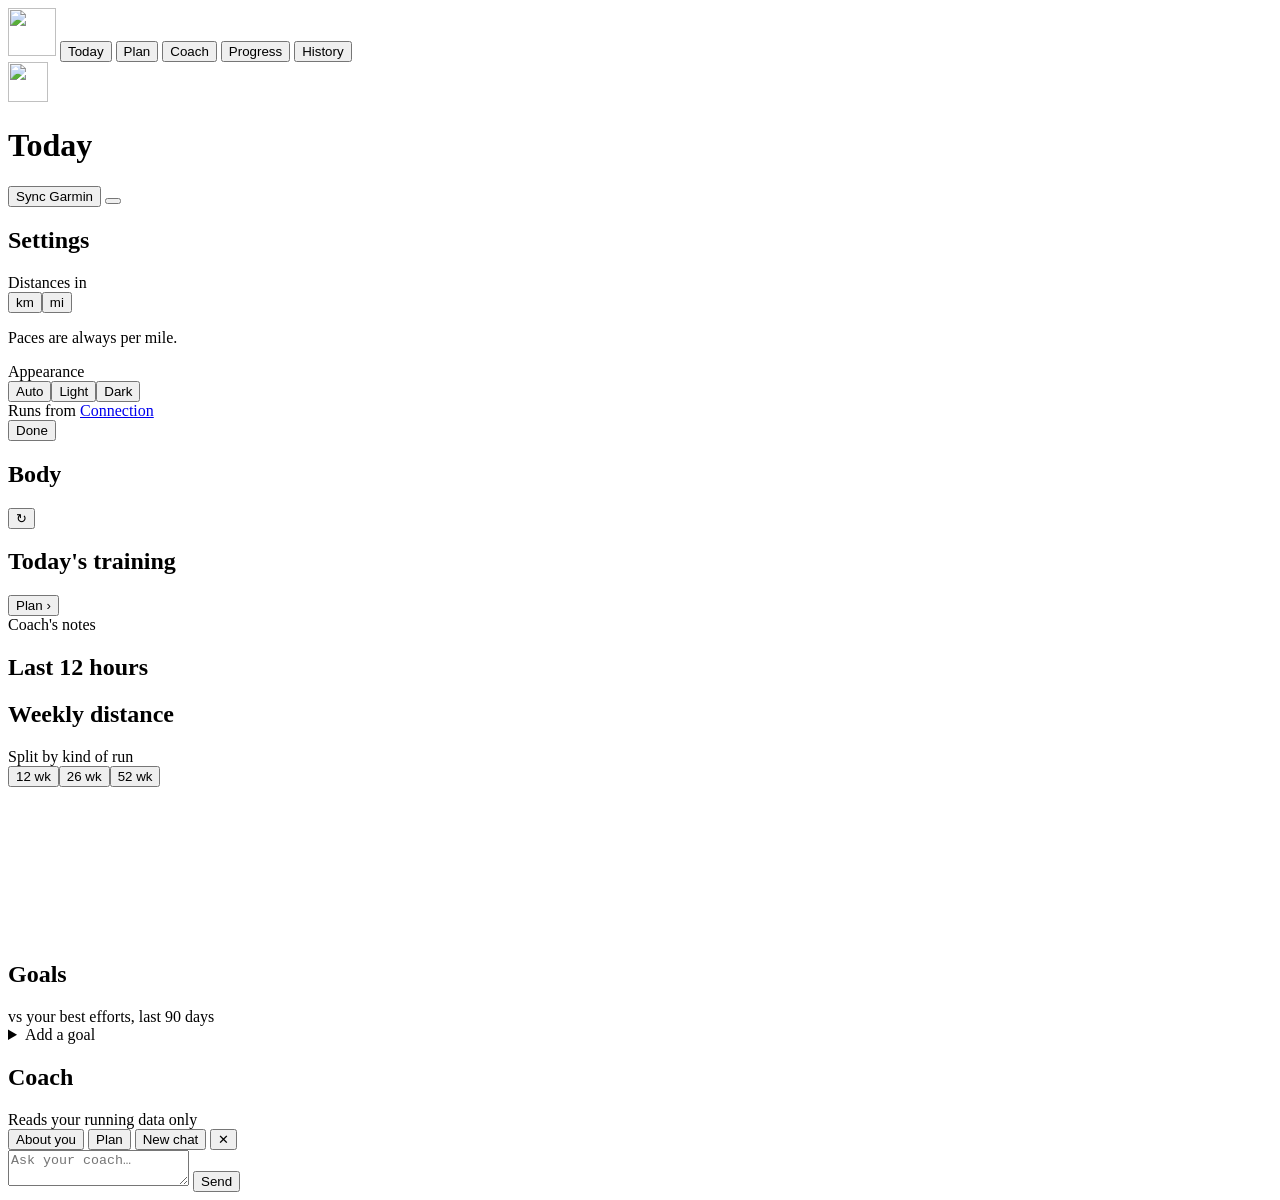
==== commit ea053e16: "Vendor the chart zoom plugin and hammer.js (#1) - chartjs-plugin-zoom 2.2.0 and hammer.js 2.0.8 are " ====
--- a/runapp/static/index.html
+++ b/runapp/static/index.html
@@ -124,10 +124,9 @@
       <article class="card acc-train today-weekly">
         <div class="card-title">
           <span class="badge-icon"><span class="icon" data-icon="route"></span></span>
-          <div class="grow"><h2>Weekly distance</h2><div class="sub" id="weekly-sub">Split by kind of run</div></div>
-          <button type="button" class="ghost icon-btn chart-expand" data-detail="weekly" aria-label="Weekly distance, full screen" title="Full screen"><span data-icon="expand"></span></button>
+          <div class="grow"><h2>Weekly distance</h2><div class="sub">Split by kind of run</div></div>
           <div class="segmented range" role="group" aria-label="Range">
-            <button data-weeks="12">12 wk</button><button data-weeks="26">26 wk</button><button data-weeks="52">52 wk</button><button data-weeks="104">2 yr</button><button data-weeks="all">All</button>
+            <button data-weeks="12">12 wk</button><button data-weeks="26">26 wk</button><button data-weeks="52">52 wk</button>
           </div>
         </div>
         <div class="legend" id="weekly-legend"></div>
@@ -280,14 +279,13 @@
       <article class="card acc-intensity tr-zones">
         <div class="card-title">
           <span class="badge-icon"><span class="icon" data-icon="heart"></span></span>
-          <div class="grow"><h2>Time in heart-rate zones</h2><div class="sub" id="zone-sub">Hours per week, Norwegian zones. Zones 1–2 are easy.</div></div>
-          <button type="button" class="ghost icon-btn chart-expand" data-detail="zones" aria-label="Time in heart-rate zones, full screen" title="Full screen"><span data-icon="expand"></span></button>
+          <div class="grow"><h2>Time in heart-rate zones</h2><div class="sub">Hours per week, Norwegian zones. Zones 1–2 are easy.</div></div>
           <form class="zone-settings" id="zone-form">
             <label>Max HR <input type="number" name="max_hr" min="140" max="230" step="1" aria-label="Max heart rate"></label>
             <button type="submit" class="ghost">Update</button>
           </form>
           <div class="segmented range" role="group" aria-label="Range">
-            <button data-weeks="12">12 wk</button><button data-weeks="26">26 wk</button><button data-weeks="52">52 wk</button><button data-weeks="104">2 yr</button><button data-weeks="all">All</button>
+            <button data-weeks="12">12 wk</button><button data-weeks="26">26 wk</button><button data-weeks="52">52 wk</button>
           </div>
         </div>
         <div class="legend" id="zone-legend"></div>
@@ -298,7 +296,6 @@
         <div class="card-title">
           <span class="badge-icon"><span class="icon" data-icon="trend"></span></span>
           <div class="grow"><h2>Aerobic efficiency</h2><div class="sub">Meters per minute per heartbeat. Rising = fitter. Heat-adjusted removes the cost of temperature + dew point.</div></div>
-          <button type="button" class="ghost icon-btn chart-expand" data-detail="efficiency" aria-label="Aerobic efficiency, full screen" title="Full screen"><span data-icon="expand"></span></button>
           <div data-heat-slot></div>
         </div>
         <div class="legend" id="ef-legend"></div>
@@ -307,8 +304,7 @@
       <article class="card acc-train tr-monthly">
         <div class="card-title">
           <span class="badge-icon"><span class="icon" data-icon="calendar"></span></span>
-          <div class="grow"><h2>Monthly distance</h2><div class="sub" id="monthly-sub">Last 12 months</div></div>
-          <button type="button" class="ghost icon-btn chart-expand" data-detail="monthly" aria-label="Monthly distance, full screen" title="Full screen"><span data-icon="expand"></span></button>
+          <div class="grow"><h2>Monthly distance</h2><div class="sub">Last 12 months</div></div>
         </div>
         <div class="chart-box"><canvas id="monthly-chart" role="img" aria-label="Monthly running distance"></canvas></div>
       </article>
@@ -445,25 +441,6 @@
   </aside>
 </div>
 
-<!-- A range chart full screen: zoom and pan along time (chartjs-plugin-zoom). Opened by the cards' expand buttons. -->
-<dialog id="chart-detail" class="chart-detail" aria-labelledby="detail-title">
-  <div class="detail-head">
-    <h2 id="detail-title"></h2>
-    <button type="button" class="icon-btn detail-close" id="detail-close" aria-label="Close">×</button>
-  </div>
-  <div class="detail-tools">
-    <div class="segmented range" role="group" aria-label="Range">
-      <button data-weeks="12">12 wk</button><button data-weeks="26">26 wk</button><button data-weeks="52">52 wk</button><button data-weeks="104">2 yr</button><button data-weeks="all">All</button>
-    </div>
-    <div class="detail-heat"><div data-heat-slot></div></div>
-    <div class="segmented detail-zoom" role="group" aria-label="Zoom">
-      <button type="button" data-zoom="out" aria-label="Zoom out">−</button><button type="button" data-zoom="in" aria-label="Zoom in">+</button><button type="button" data-zoom="reset">Reset</button>
-    </div>
-  </div>
-  <div class="legend" id="detail-legend"></div>
-  <div class="detail-chart"><canvas id="detail-chart" role="img"></canvas></div>
-  <p class="muted detail-caption" aria-live="polite"><span id="detail-level"></span> · Pinch or scroll to zoom, drag to move</p>
-</dialog>
 <script defer src="/static/app.js"></script>
 </body>
 </html>
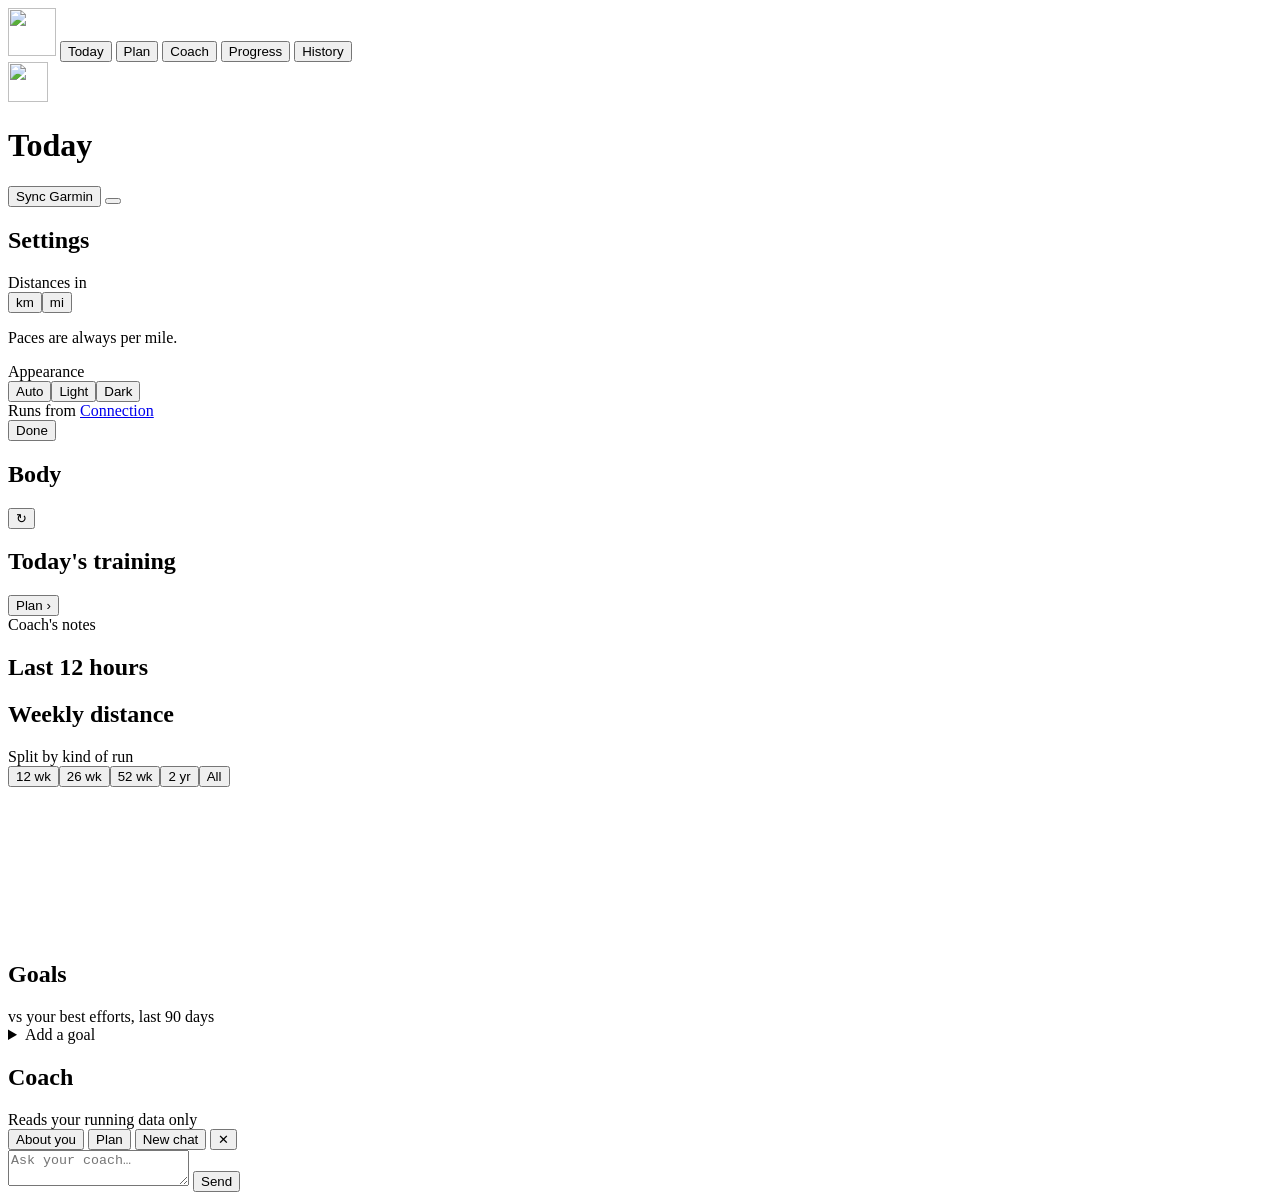
==== commit 8149080f: "2-year and All chart ranges, with monthly bars for long spans (#2) - The range buttons gain 2 yr and" ====
--- a/runapp/static/index.html
+++ b/runapp/static/index.html
@@ -124,9 +124,9 @@
       <article class="card acc-train today-weekly">
         <div class="card-title">
           <span class="badge-icon"><span class="icon" data-icon="route"></span></span>
-          <div class="grow"><h2>Weekly distance</h2><div class="sub">Split by kind of run</div></div>
+          <div class="grow"><h2>Weekly distance</h2><div class="sub" id="weekly-sub">Split by kind of run</div></div>
           <div class="segmented range" role="group" aria-label="Range">
-            <button data-weeks="12">12 wk</button><button data-weeks="26">26 wk</button><button data-weeks="52">52 wk</button>
+            <button data-weeks="12">12 wk</button><button data-weeks="26">26 wk</button><button data-weeks="52">52 wk</button><button data-weeks="104">2 yr</button><button data-weeks="all">All</button>
           </div>
         </div>
         <div class="legend" id="weekly-legend"></div>
@@ -279,13 +279,13 @@
       <article class="card acc-intensity tr-zones">
         <div class="card-title">
           <span class="badge-icon"><span class="icon" data-icon="heart"></span></span>
-          <div class="grow"><h2>Time in heart-rate zones</h2><div class="sub">Hours per week, Norwegian zones. Zones 1–2 are easy.</div></div>
+          <div class="grow"><h2>Time in heart-rate zones</h2><div class="sub" id="zone-sub">Hours per week, Norwegian zones. Zones 1–2 are easy.</div></div>
           <form class="zone-settings" id="zone-form">
             <label>Max HR <input type="number" name="max_hr" min="140" max="230" step="1" aria-label="Max heart rate"></label>
             <button type="submit" class="ghost">Update</button>
           </form>
           <div class="segmented range" role="group" aria-label="Range">
-            <button data-weeks="12">12 wk</button><button data-weeks="26">26 wk</button><button data-weeks="52">52 wk</button>
+            <button data-weeks="12">12 wk</button><button data-weeks="26">26 wk</button><button data-weeks="52">52 wk</button><button data-weeks="104">2 yr</button><button data-weeks="all">All</button>
           </div>
         </div>
         <div class="legend" id="zone-legend"></div>
@@ -304,7 +304,7 @@
       <article class="card acc-train tr-monthly">
         <div class="card-title">
           <span class="badge-icon"><span class="icon" data-icon="calendar"></span></span>
-          <div class="grow"><h2>Monthly distance</h2><div class="sub">Last 12 months</div></div>
+          <div class="grow"><h2>Monthly distance</h2><div class="sub" id="monthly-sub">Last 12 months</div></div>
         </div>
         <div class="chart-box"><canvas id="monthly-chart" role="img" aria-label="Monthly running distance"></canvas></div>
       </article>
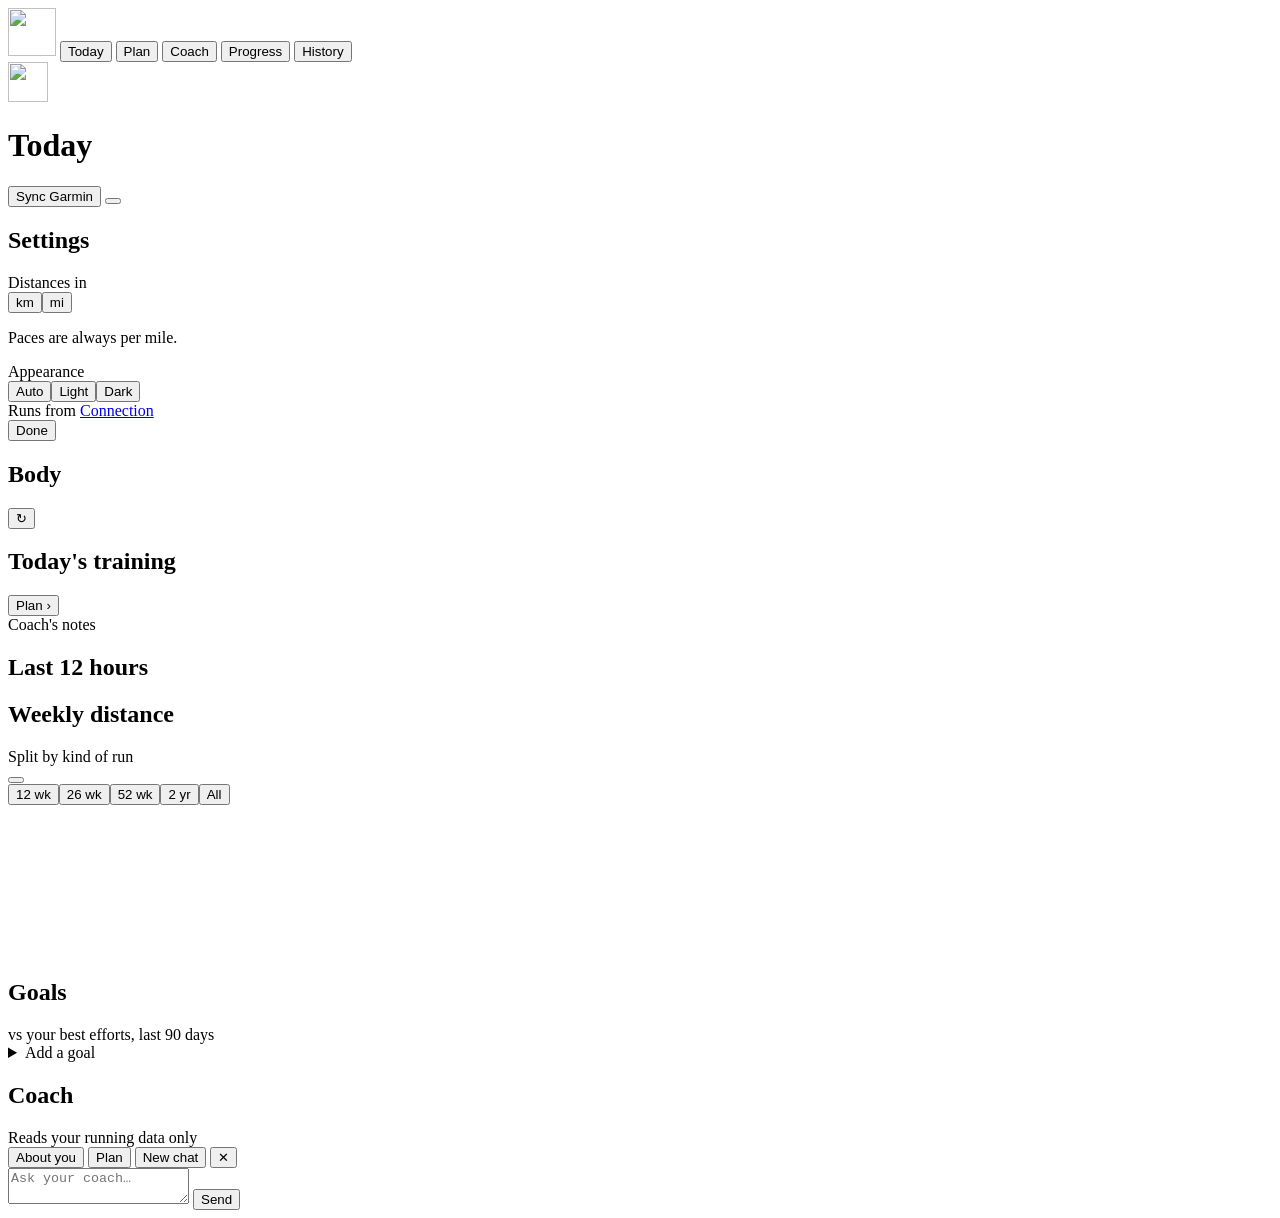
==== commit 9afced19: "RUN-1: Full-screen chart detail view with zoom and pan (#3) * Full-screen chart detail view with zoo" ====
--- a/runapp/static/index.html
+++ b/runapp/static/index.html
@@ -125,6 +125,7 @@
         <div class="card-title">
           <span class="badge-icon"><span class="icon" data-icon="route"></span></span>
           <div class="grow"><h2>Weekly distance</h2><div class="sub" id="weekly-sub">Split by kind of run</div></div>
+          <button type="button" class="ghost icon-btn chart-expand" data-detail="weekly" aria-label="Weekly distance, full screen" title="Full screen"><span data-icon="expand"></span></button>
           <div class="segmented range" role="group" aria-label="Range">
             <button data-weeks="12">12 wk</button><button data-weeks="26">26 wk</button><button data-weeks="52">52 wk</button><button data-weeks="104">2 yr</button><button data-weeks="all">All</button>
           </div>
@@ -280,6 +281,7 @@
         <div class="card-title">
           <span class="badge-icon"><span class="icon" data-icon="heart"></span></span>
           <div class="grow"><h2>Time in heart-rate zones</h2><div class="sub" id="zone-sub">Hours per week, Norwegian zones. Zones 1–2 are easy.</div></div>
+          <button type="button" class="ghost icon-btn chart-expand" data-detail="zones" aria-label="Time in heart-rate zones, full screen" title="Full screen"><span data-icon="expand"></span></button>
           <form class="zone-settings" id="zone-form">
             <label>Max HR <input type="number" name="max_hr" min="140" max="230" step="1" aria-label="Max heart rate"></label>
             <button type="submit" class="ghost">Update</button>
@@ -296,6 +298,7 @@
         <div class="card-title">
           <span class="badge-icon"><span class="icon" data-icon="trend"></span></span>
           <div class="grow"><h2>Aerobic efficiency</h2><div class="sub">Meters per minute per heartbeat. Rising = fitter. Heat-adjusted removes the cost of temperature + dew point.</div></div>
+          <button type="button" class="ghost icon-btn chart-expand" data-detail="efficiency" aria-label="Aerobic efficiency, full screen" title="Full screen"><span data-icon="expand"></span></button>
           <div data-heat-slot></div>
         </div>
         <div class="legend" id="ef-legend"></div>
@@ -305,6 +308,7 @@
         <div class="card-title">
           <span class="badge-icon"><span class="icon" data-icon="calendar"></span></span>
           <div class="grow"><h2>Monthly distance</h2><div class="sub" id="monthly-sub">Last 12 months</div></div>
+          <button type="button" class="ghost icon-btn chart-expand" data-detail="monthly" aria-label="Monthly distance, full screen" title="Full screen"><span data-icon="expand"></span></button>
         </div>
         <div class="chart-box"><canvas id="monthly-chart" role="img" aria-label="Monthly running distance"></canvas></div>
       </article>
@@ -441,6 +445,25 @@
   </aside>
 </div>
 
+<!-- A range chart full screen: zoom and pan along time (chartjs-plugin-zoom). Opened by the cards' expand buttons. -->
+<dialog id="chart-detail" class="chart-detail" aria-labelledby="detail-title">
+  <div class="detail-head">
+    <h2 id="detail-title"></h2>
+    <button type="button" class="icon-btn detail-close" id="detail-close" aria-label="Close">×</button>
+  </div>
+  <div class="detail-tools">
+    <div class="segmented range" role="group" aria-label="Range">
+      <button data-weeks="12">12 wk</button><button data-weeks="26">26 wk</button><button data-weeks="52">52 wk</button><button data-weeks="104">2 yr</button><button data-weeks="all">All</button>
+    </div>
+    <div class="detail-heat"><div data-heat-slot></div></div>
+    <div class="segmented detail-zoom" role="group" aria-label="Zoom">
+      <button type="button" data-zoom="out" aria-label="Zoom out">−</button><button type="button" data-zoom="in" aria-label="Zoom in">+</button><button type="button" data-zoom="reset">Reset</button>
+    </div>
+  </div>
+  <div class="legend" id="detail-legend"></div>
+  <div class="detail-chart"><canvas id="detail-chart" role="img"></canvas></div>
+  <p class="muted detail-caption" aria-live="polite"><span id="detail-level"></span> · Pinch or scroll to zoom, drag to move</p>
+</dialog>
 <script defer src="/static/app.js"></script>
 </body>
 </html>
